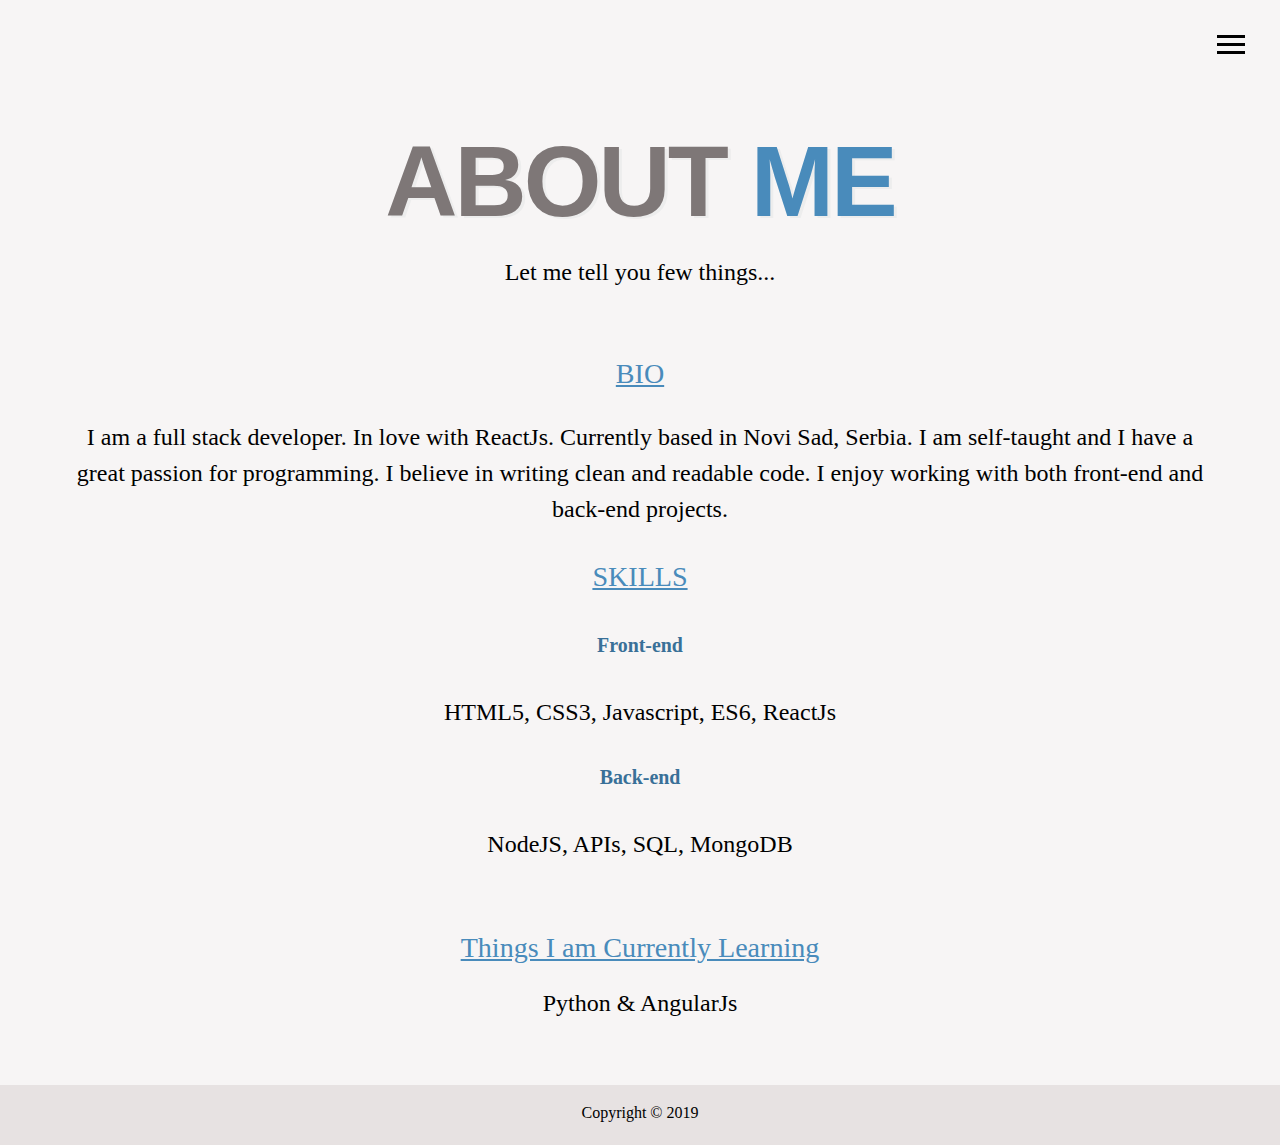
==== about.html @ 2eee185c "changed the style of the website" ====
<!DOCTYPE html>
<html lang="en">
    <head>
        <meta charset="UTF-8" />
        <meta name="viewport" content="width=device-width, initial-scale=1.0" />
        <meta http-equiv="X-UA-Compatible" content="ie=edge" />
        <!-- favicon -->
        <link rel="shortcut icon" type="image/png" href="./img/favicon.ico" />
        <!-- Font Awesome -->
        <link
            rel="stylesheet"
            href="https://use.fontawesome.com/releases/v5.8.1/css/all.css"
            integrity="sha384-50oBUHEmvpQ+1lW4y57PTFmhCaXp0ML5d60M1M7uH2+nqUivzIebhndOJK28anvf"
            crossorigin="anonymous"
        />
        <!-- css -->
        <link rel="stylesheet" href="./css/main.css" />
        <title>About Me</title>
    </head>
    <body>
        <header>
            <div class="menu-btn">
                <div class="btn-line"></div>
                <div class="btn-line"></div>
                <div class="btn-line"></div>
            </div>

            <div class="menu">
                <div class="menu-branding">
                    <div class="portrait"></div>
                </div>
                <ul class="menu-nav">
                    <li class="nav-item">
                        <a href="index.html" class="nav-link">Home</a>
                    </li>
                    <li class="nav-item current">
                        <a href="about.html" class="nav-link">About Me</a>
                    </li>
                    <li class="nav-item">
                        <a href="work.html" class="nav-link">My Work</a>
                    </li>
                    <li class="nav-item">
                        <a href="contact.html" class="nav-link"
                            >How To Reach Me</a
                        >
                    </li>
                </ul>
            </div>
        </header>
        <main id="about">
            <h1 class="lg-heading">
                About<span class="text-secondary"> Me</span>
            </h1>
            <h2 class="sm-heading">
                Let me tell you few things...
            </h2>
            <div class="about-info">
                <div class="bio">
                    <h3 class="text-secondary">BIO</h3>
                    <p>
                        I am a full stack developer. In love with ReactJs.
                        Currently based in Novi Sad, Serbia. I am self-taught
                        and I have a great passion for programming. I believe in
                        writing clean and readable code. I enjoy working with
                        both front-end and back-end projects.
                    </p>
                    <h3 class="text-secondary">SKILLS</h3>
                    <h5 class="subText">Front-end</h5>
                    HTML5, CSS3, Javascript, ES6, ReactJs
                    <h5 class="subText">Back-end</h5>
                    NodeJS, APIs, SQL, MongoDB
                    <br />
                    <br />
                    <h3 class="text-secondary">
                        Things I am Currently Learning
                    </h3>
                    Python & AngularJs
                </div>
            </div>
        </main>

        <footer id="main-footer">
            Copyright &copy; 2019
        </footer>

        <script src="js/main.js"></script>
    </body>
</html>
---- css/main.css ----
.menu-btn {
  position: absolute;
  z-index: 35;
  right: 35px;
  top: 35px;
  cursor: pointer;
  transition: all 0.5s ease-out; }
  .menu-btn .btn-line {
    width: 28px;
    height: 3px;
    margin: 0 0 5px 0;
    background: #000;
    transition: all 0.5s ease-out; }
  .menu-btn.close {
    transform: rotate(180deg); }
    .menu-btn.close .btn-line:nth-child(1) {
      transform: rotate(45deg) translate(5px, 5px); }
    .menu-btn.close .btn-line:nth-child(2) {
      opacity: 0; }
    .menu-btn.close .btn-line:nth-child(3) {
      transform: rotate(-45deg) translate(7px, -6px); }

.menu {
  position: fixed;
  top: 0;
  width: 100%;
  visibility: hidden;
  z-index: 33; }
  .menu.show {
    visibility: visible; }
  .menu-branding, .menu-nav {
    display: flex;
    flex-flow: column wrap;
    align-items: center;
    justify-content: center;
    float: left;
    width: 50%;
    height: 100vh;
    overflow: hidden; }
  .menu-nav {
    margin: 0;
    padding: 0;
    background: #e2caca;
    list-style: none;
    transform: translate3d(0, -100%, 0);
    transition: all 0.5s ease-out; }
    .menu-nav.show {
      transform: translate3d(0, 0, 0); }
  .menu-branding {
    background: #498bbb;
    transform: translate3d(0, 100%, 0);
    transition: all 0.5s ease-out; }
    .menu-branding.show {
      transform: translate3d(0, 0, 0); }
    .menu-branding .portrait {
      width: 250px;
      height: 215px;
      background: url("../img/rsz_me.jpg");
      border-radius: 2rem;
      border: solid 3px #dda7a7; }
  .menu .nav-item {
    transform: translate3d(600px, 0, 0);
    transition: all 0.5s ease-out; }
    .menu .nav-item.show {
      transform: translate3d(0, 0, 0); }
    .menu .nav-item.current > a {
      color: #498bbb; }
  .menu .nav-link {
    display: inline-block;
    position: relative;
    font-size: 30px;
    text-transform: uppercase;
    padding: 1rem 0;
    font-weight: 300;
    color: #000;
    text-decoration: none;
    transition: all 0.5s ease-out; }
    .menu .nav-link:hover {
      color: #498bbb; }

.nav-item:nth-child(1) {
  transition-delay: 0.1s; }

.nav-item:nth-child(2) {
  transition-delay: 0.2s; }

.nav-item:nth-child(3) {
  transition-delay: 0.3s; }

.nav-item:nth-child(4) {
  transition-delay: 0.4s; }

* {
  box-sizing: border-box; }

body {
  background-color: rgba(241, 238, 238, 0.561);
  color: #000;
  height: 100%;
  margin: 0;
  font-family: 'Lato', 'sans-serif';
  line-height: 1.5; }
  body#bg-img {
    background: url(../img/background.jpg);
    background-attachment: fixed;
    background-size: cover; }
    body#bg-img:after {
      content: '';
      position: absolute;
      top: 0;
      right: 0;
      width: 100%;
      height: 100%;
      z-index: -1;
      background: rgba(241, 238, 238, 0.9); }

h1,
h2,
h3 {
  margin-bottom: 1rem;
  font-weight: 400; }
  h1.sm-heading,
  h2.sm-heading,
  h3.sm-heading {
    margin-bottom: 2rem;
    padding: 0.2rem 1rem; }

.lg-heading {
  font-family: 'Open Sans', sans-serif;
  color: #7e7777;
  text-decoration: none;
  text-transform: uppercase;
  font-size: 100px;
  font-weight: 800;
  letter-spacing: -3px;
  line-height: 1;
  text-shadow: #ededed 3px 2px 0;
  position: relative; }
  .lg-heading:after {
    content: '';
    position: absolute;
    left: 8px;
    top: 32px;
    background-image: linear-gradient(left top, transparent 0%, transparent 25%, #555 25%, #555 50%, transparent 50%, transparent 75%, #555 75%);
    background-size: 4px 4px;
    background-clip: text;
    -webkit-text-fill-color: transparent;
    z-index: -5;
    display: block;
    text-shadow: none; }

a {
  color: #000;
  text-decoration: none; }

header {
  position: fixed;
  z-index: 2;
  width: 100%; }

.text-secondary {
  color: #498bbb; }

.bio .text-secondary {
  text-decoration: underline; }

.subText {
  color: #397098; }

main {
  padding: 4rem;
  align-items: center;
  text-align: center;
  min-height: calc(100vh - 60px); }
  main .icons {
    margin-top: 1rem; }
    main .icons a {
      padding: 0.4rem; }
      main .icons a:hover {
        color: #498bbb;
        transition: all 0.5s ease-out; }
  main#home {
    min-height: 100vh;
    overflow: hidden; }
    main#home h1 {
      margin-top: 20vh; }

.about-info {
  display: grid; }
  .about-info .bio {
    font-size: 1.5rem; }
  .about-info .job {
    background: rgba(253, 252, 252, 0.561);
    padding: 0.5rem;
    border-bottom: #498bbb 5px solid; }

#main-footer {
  text-align: center;
  padding: 1rem;
  background: rgba(218, 210, 210, 0.561);
  color: #000;
  height: 60px; }

.projects {
  display: grid;
  grid-gap: 1rem;
  grid-template-columns: repeat(2, 1fr); }
  .projects img {
    width: 80%;
    border: 3px solid #fff;
    margin-top: 0.5rem; }
    .projects img:hover {
      opacity: 0.5;
      border-color: #498bbb;
      transition: all 0.5s ease-out; }

.btn, .btn-dark, .btn-light {
  display: inline-block;
  width: 80%;
  padding: 0.5rem 1rem;
  border: 0;
  margin-bottom: 0.3rem; }
  .btn:hover, .btn-dark:hover, .btn-light:hover {
    background: #498bbb;
    color: #000; }

.btn-dark {
  background: rgba(123, 101, 101, 0.561);
  color: #fff; }

.btn-light {
  background: rgba(255, 255, 255, 0.561);
  color: #333; }

.boxes {
  display: flex;
  flex-wrap: wrap;
  justify-content: space-evenly;
  align-items: center;
  margin-top: 1rem; }
  .boxes div {
    font-size: 2rem;
    border: 3px #fff solid;
    padding: 1.5rem 2.5rem;
    margin-bottom: 3rem;
    transition: all 0.5s ease-out; }
    .boxes div:hover {
      padding: 0.5rem 1.5rem;
      background: #498bbb;
      color: #000; }
      .boxes div:hover span {
        color: #fff; }

@media screen and (max-width: 768px) {
  .lg-heading {
    line-height: 1;
    margin-bottom: 1rem;
    font-size: 70px; }
  ul.menu-nav,
  div.menu-branding {
    float: none;
    width: 100%;
    min-height: 0; }
    ul.menu-nav.show,
    div.menu-branding.show {
      transform: translate3d(0, 0, 0); }
  .menu-nav {
    height: 75vh;
    transform: translate3d(-100%, 0, 0);
    font-size: 24px; }
  .menu-branding {
    height: 25vh;
    transform: translate3d(100%, 0, 0); }
    .menu-branding .portrait {
      background: url("../img/25_me.jpg");
      background-repeat: none;
      width: 180px;
      height: 150px; }
  .bio-image {
    width: 100%; }
  .about-info {
    grid-template-columns: 1fr;
    grid-template-areas: 'bioimage ' 'bio  ' 'job1  ' 'job2 ' 'job3 '; }
  .projects {
    grid-template-columns: 1fr; } }

@media screen and (max-width: 500px) {
  .lg-heading {
    font-size: 60px; }
  #contact h1 {
    font-size: 50px; }
  .boxes div {
    font-size: 1.6rem; } }
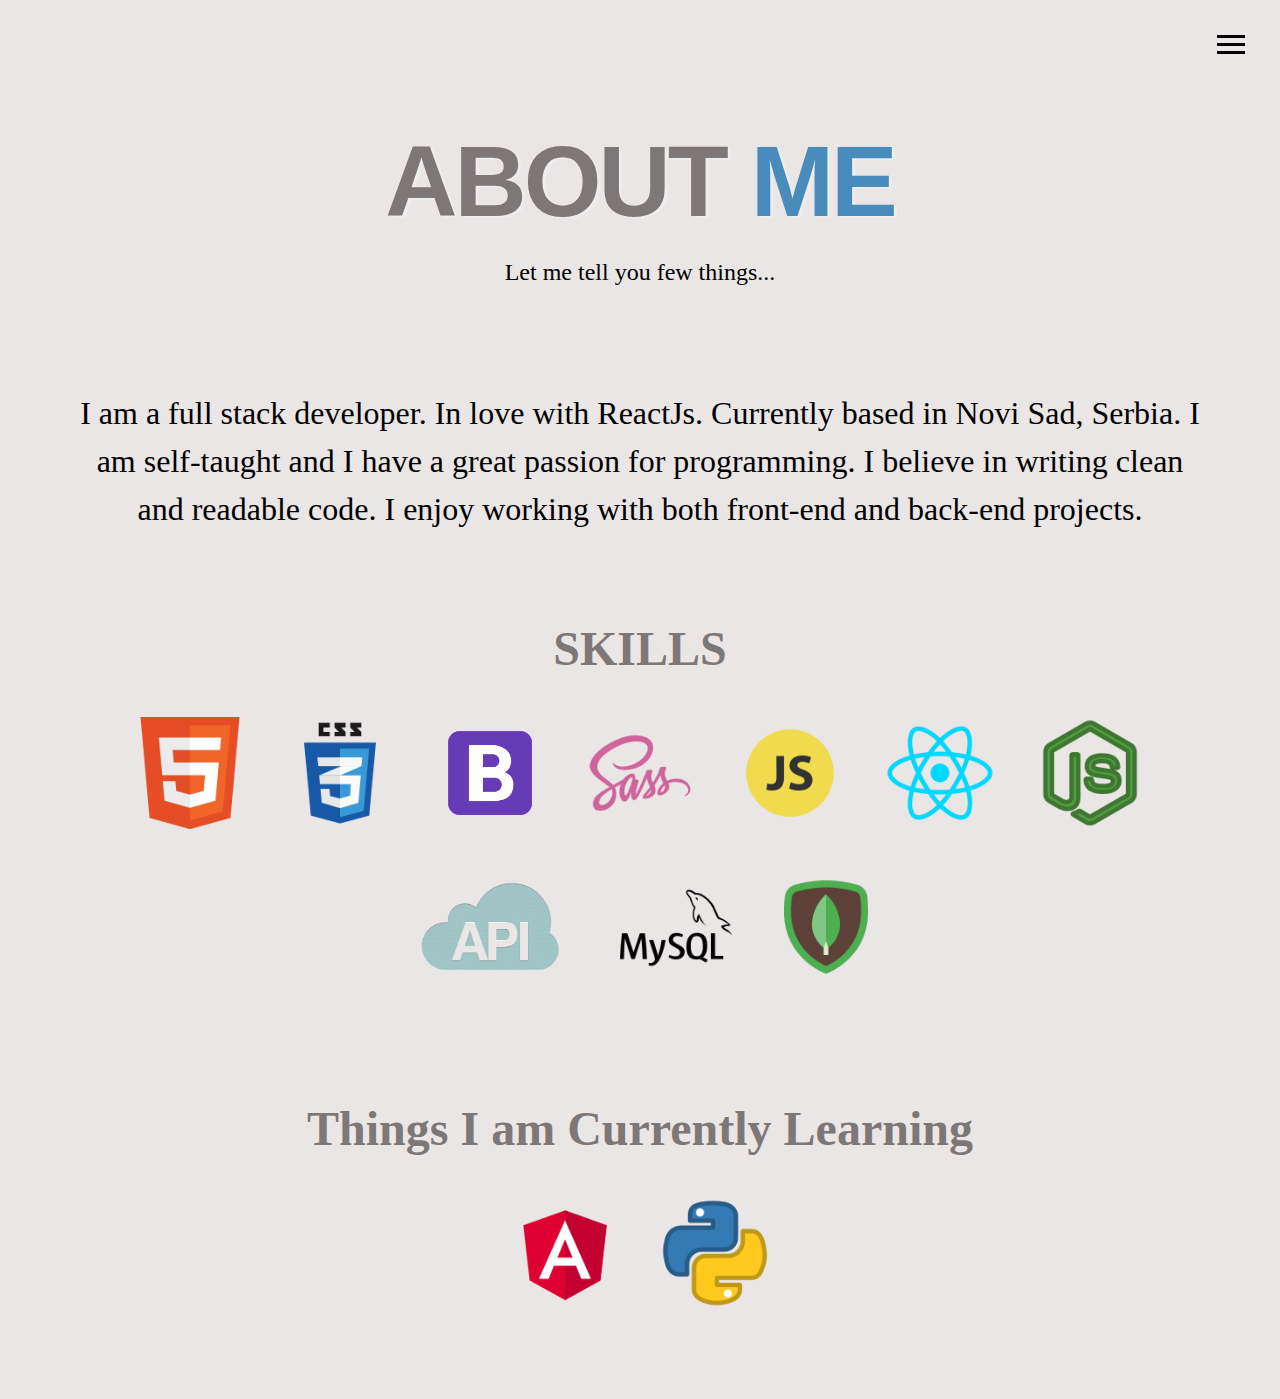
==== commit 6c466ee9: "added more styles to the app" ====
--- a/about.html
+++ b/about.html
@@ -56,8 +56,7 @@
             </h2>
             <div class="about-info">
                 <div class="bio">
-                    <h3 class="text-secondary">BIO</h3>
-                    <p>
+                    <p class="bio-text">
                         I am a full stack developer. In love with ReactJs.
                         Currently based in Novi Sad, Serbia. I am self-taught
                         and I have a great passion for programming. I believe in
@@ -65,24 +64,66 @@
                         both front-end and back-end projects.
                     </p>
                     <h3 class="text-secondary">SKILLS</h3>
-                    <h5 class="subText">Front-end</h5>
-                    HTML5, CSS3, Javascript, ES6, ReactJs
-                    <h5 class="subText">Back-end</h5>
-                    NodeJS, APIs, SQL, MongoDB
+
+                    <img
+                        src="./img/icons/html5.png"
+                        title="HTML5"
+                        alt="html5"
+                    />
+                    <img src="./img/icons/css3.png" title="CSS3" alt="css3" />
+                    <img
+                        src="./img/icons/bootstrap.png"
+                        title="BOOTSTRAP"
+                        alt="bootstrap"
+                    />
+                    <img src="./img/icons/sass.png" title="SASS" alt="sass" />
+                    <img
+                        src="./img/icons/javascript.png"
+                        title="JAVASCRIPT"
+                        alt="javascript"
+                    />
+                    <img
+                        src="./img/icons/react.png"
+                        title="REACT"
+                        alt="react"
+                    />
+
+                    <img
+                        src="./img/icons/nodejs.png"
+                        title="NODE"
+                        alt="nodejs"
+                    />
+                    <img src="./img/icons/api.png" title="API" alt="api" />
+                    <img
+                        src="./img/icons/mysql.png"
+                        title="MYSQL"
+                        alt="mysql"
+                    />
+                    <img
+                        src="./img/icons/mongodb.png"
+                        title="MONGODB"
+                        alt="mongodb"
+                    />
+
                     <br />
                     <br />
                     <h3 class="text-secondary">
                         Things I am Currently Learning
                     </h3>
-                    Python & AngularJs
+                    <img
+                        src="./img/icons/angular.png"
+                        title="ANGULAR"
+                        alt="angular"
+                    />
+                    <img
+                        src="./img/icons/python.png"
+                        title="PYTHON"
+                        alt="python"
+                    />
                 </div>
             </div>
         </main>
 
-        <footer id="main-footer">
-            Copyright &copy; 2019
-        </footer>
-
         <script src="js/main.js"></script>
     </body>
 </html>
--- a/css/main.css
+++ b/css/main.css
@@ -94,7 +94,7 @@
   box-sizing: border-box; }
 
 body {
-  background-color: rgba(241, 238, 238, 0.561);
+  background-color: rgba(207, 198, 198, 0.438);
   color: #000;
   height: 100%;
   margin: 0;
@@ -112,7 +112,7 @@
       width: 100%;
       height: 100%;
       z-index: -1;
-      background: rgba(241, 238, 238, 0.9); }
+      background: rgba(207, 198, 198, 0.9); }
 
 h1,
 h2,
@@ -161,8 +161,14 @@
 .text-secondary {
   color: #498bbb; }
 
+.bio-text {
+  font-size: 2rem;
+  padding: 2rem 1rem; }
+
 .bio .text-secondary {
-  text-decoration: underline; }
+  font-size: 3rem;
+  color: #7e7777;
+  font-weight: 700; }
 
 .subText {
   color: #397098; }
@@ -189,30 +195,33 @@
   display: grid; }
   .about-info .bio {
     font-size: 1.5rem; }
+    .about-info .bio img {
+      max-height: 9rem;
+      padding: 1rem;
+      transition: all 0.6s; }
+      .about-info .bio img:hover {
+        transform: translateY(-1rem); }
   .about-info .job {
-    background: rgba(253, 252, 252, 0.561);
+    background: rgba(219, 212, 212, 0.438);
     padding: 0.5rem;
     border-bottom: #498bbb 5px solid; }
-
-#main-footer {
-  text-align: center;
-  padding: 1rem;
-  background: rgba(218, 210, 210, 0.561);
-  color: #000;
-  height: 60px; }
 
 .projects {
   display: grid;
   grid-gap: 1rem;
   grid-template-columns: repeat(2, 1fr); }
+  .projects .item {
+    border-radius: 2rem;
+    background-color: #e6d7d7; }
   .projects img {
     width: 80%;
     border: 3px solid #fff;
-    margin-top: 0.5rem; }
+    margin-top: 0.5rem;
+    transition: all 0.4s;
+    border-radius: 0.5rem; }
     .projects img:hover {
-      opacity: 0.5;
-      border-color: #498bbb;
-      transition: all 0.5s ease-out; }
+      transform: translateY(-0.5rem);
+      box-shadow: 2px 9px 13px 1px rgba(0, 0, 0, 0.75); }
 
 .btn, .btn-dark, .btn-light {
   display: inline-block;
@@ -225,11 +234,11 @@
     color: #000; }
 
 .btn-dark {
-  background: rgba(123, 101, 101, 0.561);
+  background: rgba(81, 69, 69, 0.438);
   color: #fff; }
 
 .btn-light {
-  background: rgba(255, 255, 255, 0.561);
+  background: rgba(255, 255, 255, 0.438);
   color: #333; }
 
 .boxes {
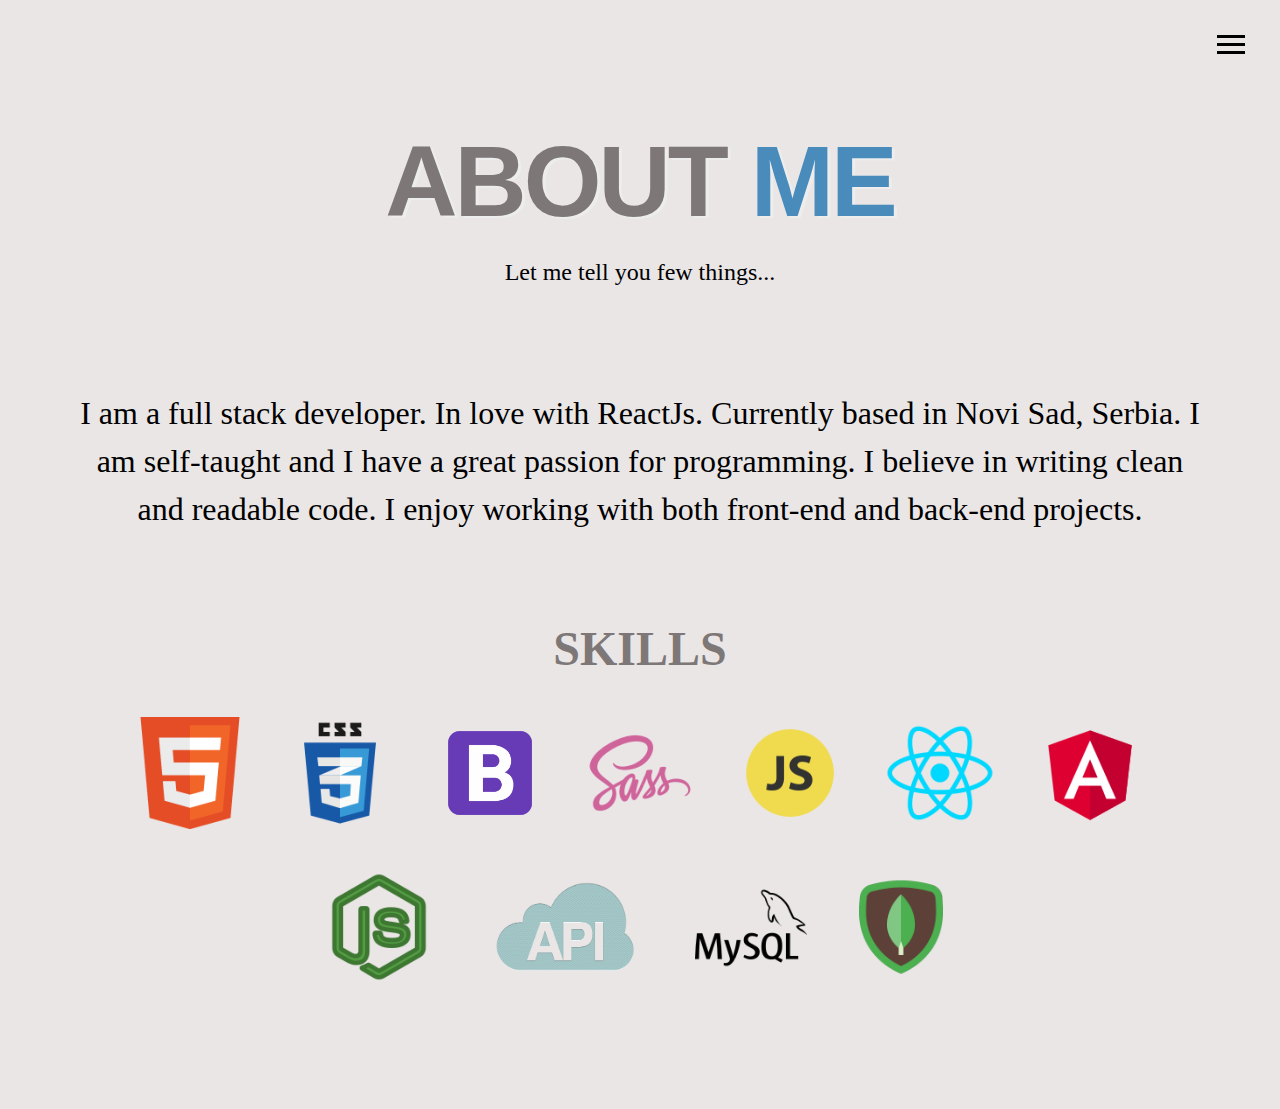
==== commit baf489b9: "added angular to lang i know" ====
--- a/about.html
+++ b/about.html
@@ -87,7 +87,11 @@
                         title="REACT"
                         alt="react"
                     />
-
+                    <img
+                        src="./img/icons/angular.png"
+                        title="ANGULAR"
+                        alt="angular"
+                    />
                     <img
                         src="./img/icons/nodejs.png"
                         title="NODE"
@@ -107,19 +111,6 @@
 
                     <br />
                     <br />
-                    <h3 class="text-secondary">
-                        Things I am Currently Learning
-                    </h3>
-                    <img
-                        src="./img/icons/angular.png"
-                        title="ANGULAR"
-                        alt="angular"
-                    />
-                    <img
-                        src="./img/icons/python.png"
-                        title="PYTHON"
-                        alt="python"
-                    />
                 </div>
             </div>
         </main>
--- a/css/main.css
+++ b/css/main.css
@@ -208,17 +208,19 @@
 
 .projects {
   display: grid;
-  grid-gap: 1rem;
-  grid-template-columns: repeat(2, 1fr); }
+  width: 70%;
+  margin: auto;
+  grid-gap: 2rem;
+  grid-template-columns: repeat(1, 1fr); }
   .projects .item {
-    border-radius: 2rem;
+    border-radius: 1rem;
     background-color: #e6d7d7; }
   .projects img {
     width: 80%;
     border: 3px solid #fff;
     margin-top: 0.5rem;
     transition: all 0.4s;
-    border-radius: 0.5rem; }
+    border-radius: 0.5 rem; }
     .projects img:hover {
       transform: translateY(-0.5rem);
       box-shadow: 2px 9px 13px 1px rgba(0, 0, 0, 0.75); }
@@ -295,7 +297,7 @@
  'job2 '  'job3 '; }
   .projects {
-    grid-template-columns: 1fr; } }
+    width: 100%; } }
 
 @media screen and (max-width: 500px) {
   .lg-heading {
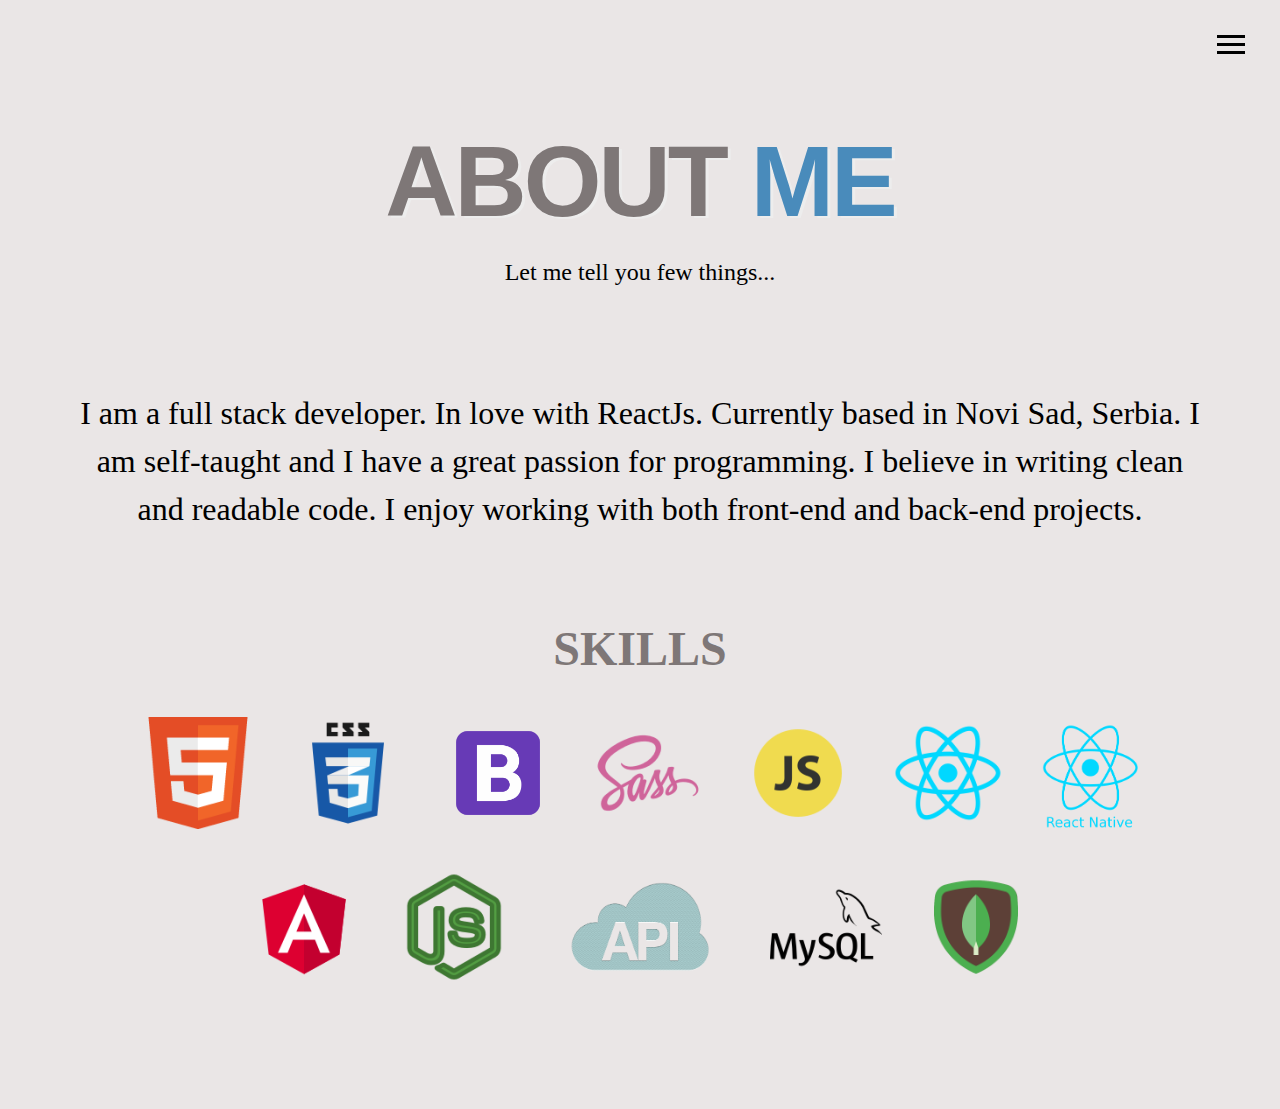
==== commit 904504fd: "added react native to my skills" ====
--- a/about.html
+++ b/about.html
@@ -88,6 +88,11 @@
                         alt="react"
                     />
                     <img
+                        src="./img/icons/react-native.png"
+                        title="REACT Native"
+                        alt="react"
+                    />
+                    <img
                         src="./img/icons/angular.png"
                         title="ANGULAR"
                         alt="angular"
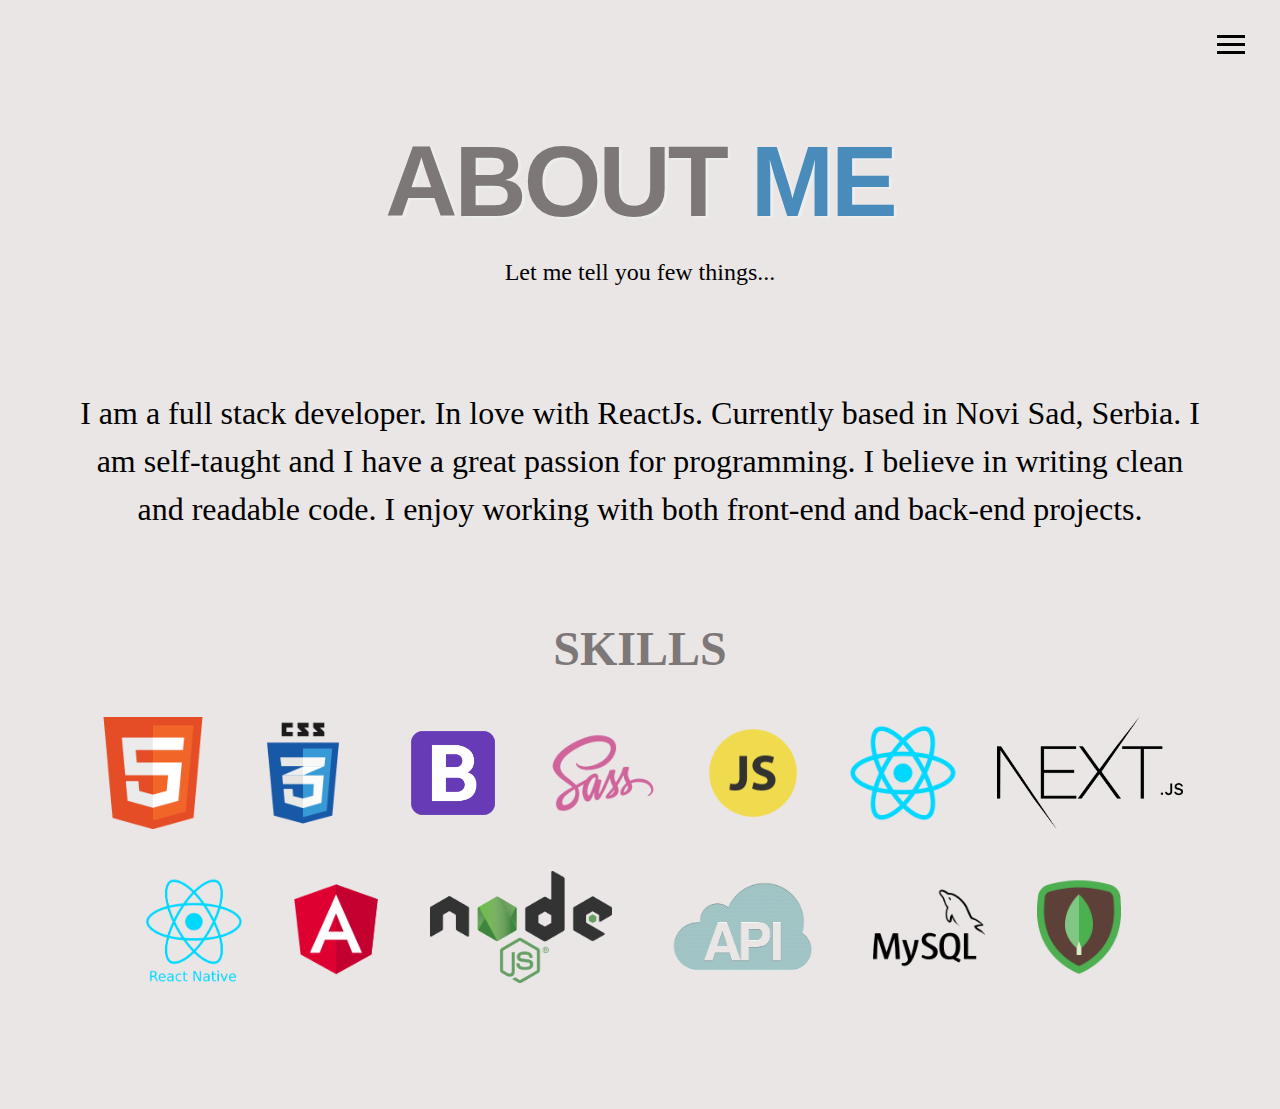
==== commit 09562ef1: "added new skills to about.html" ====
--- a/about.html
+++ b/about.html
@@ -84,22 +84,27 @@
                     />
                     <img
                         src="./img/icons/react.png"
-                        title="REACT"
+                        title="REACT JS"
+                        alt="react"
+                    />
+                    <img
+                        src="./img/icons/Nextjs.png"
+                        title="NEXT JS"
                         alt="react"
                     />
                     <img
                         src="./img/icons/react-native.png"
-                        title="REACT Native"
+                        title="REACT NATIVE"
                         alt="react"
                     />
                     <img
                         src="./img/icons/angular.png"
-                        title="ANGULAR"
+                        title="ANGULAR JS"
                         alt="angular"
                     />
                     <img
                         src="./img/icons/nodejs.png"
-                        title="NODE"
+                        title="NODE JS"
                         alt="nodejs"
                     />
                     <img src="./img/icons/api.png" title="API" alt="api" />
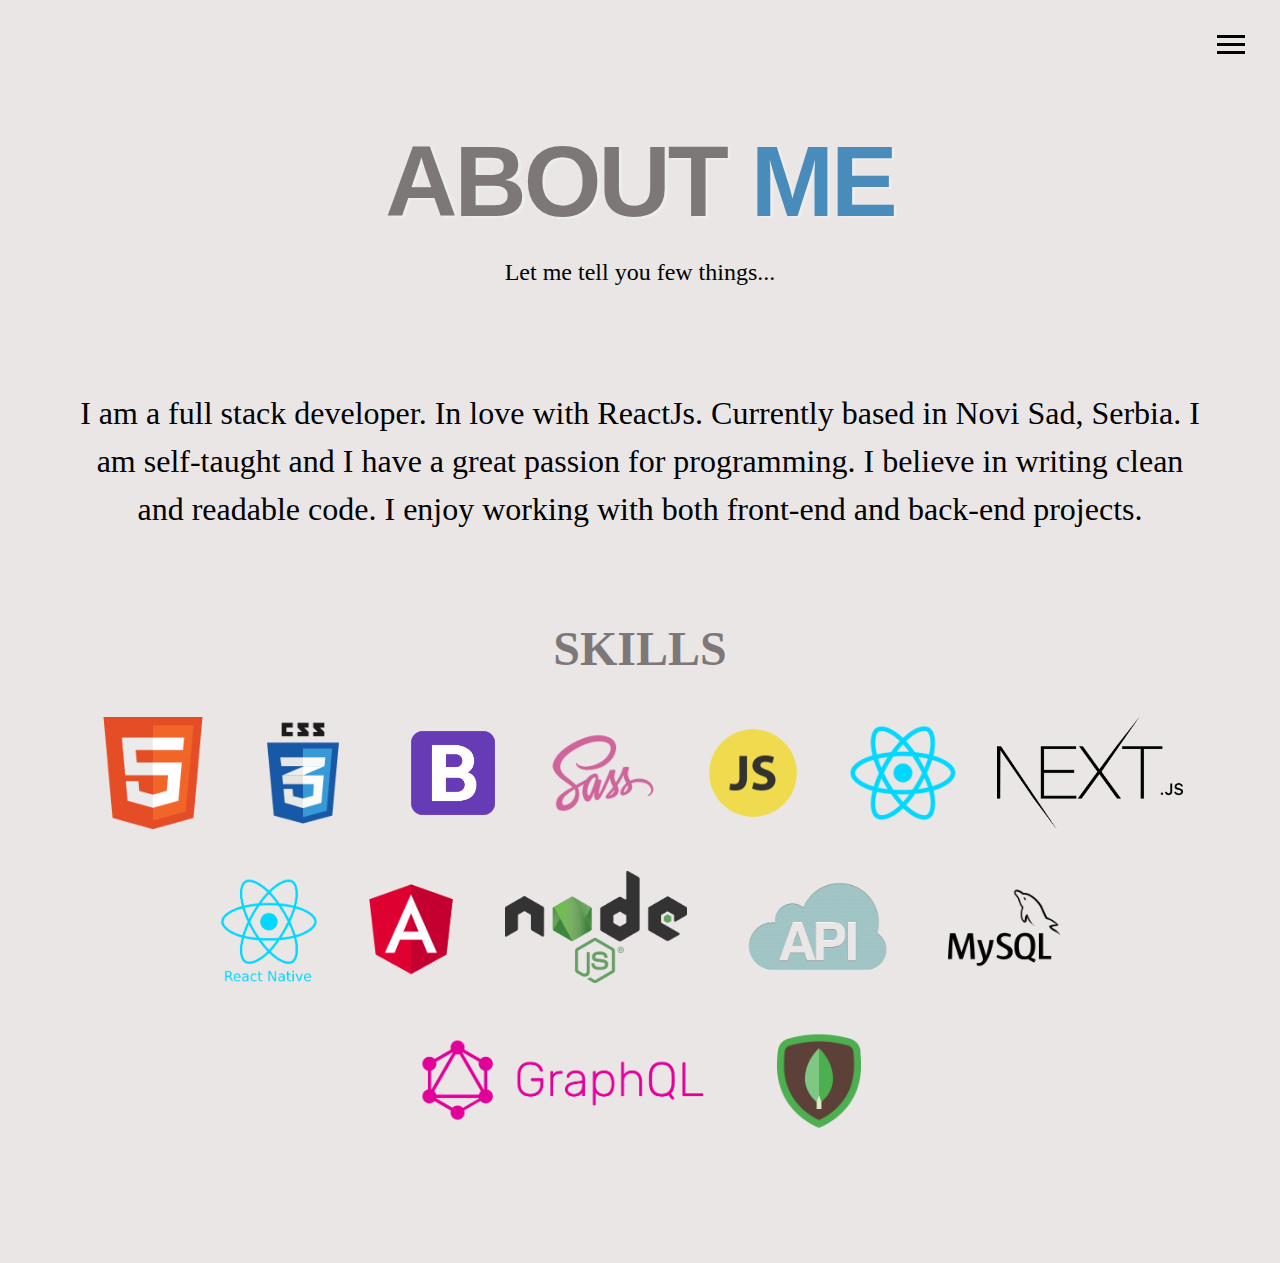
==== commit eb8058c1: "added graphQL to my skills" ====
--- a/about.html
+++ b/about.html
@@ -114,6 +114,11 @@
                         alt="mysql"
                     />
                     <img
+                        src="./img/icons/graphQl.png"
+                        title="GRAPHQL"
+                        alt="GraphQL"
+                    />
+                    <img
                         src="./img/icons/mongodb.png"
                         title="MONGODB"
                         alt="mongodb"
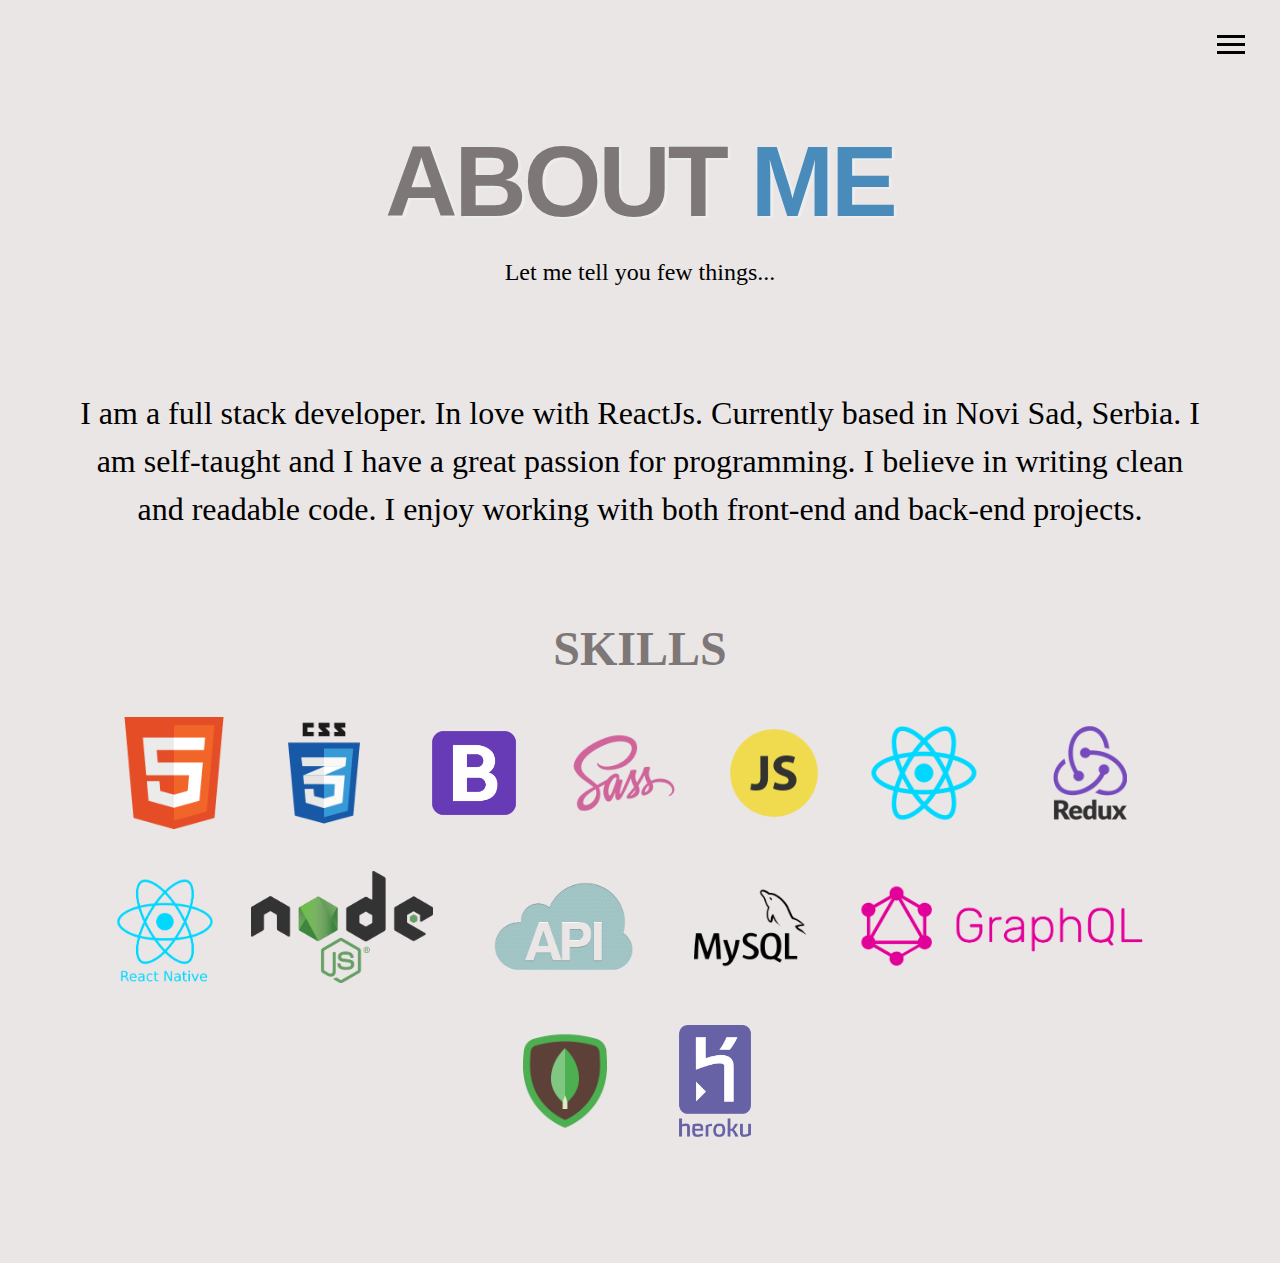
==== commit e08b8a81: "added new skills to aboutme page" ====
--- a/about.html
+++ b/about.html
@@ -88,20 +88,17 @@
                         alt="react"
                     />
                     <img
-                        src="./img/icons/Nextjs.png"
-                        title="NEXT JS"
-                        alt="react"
+                        src="./img/icons/Redux.png"
+                        title="REDUX"
+                        alt="redux"
                     />
+
                     <img
                         src="./img/icons/react-native.png"
                         title="REACT NATIVE"
                         alt="react"
                     />
-                    <img
-                        src="./img/icons/angular.png"
-                        title="ANGULAR JS"
-                        alt="angular"
-                    />
+
                     <img
                         src="./img/icons/nodejs.png"
                         title="NODE JS"
@@ -124,6 +121,12 @@
                         alt="mongodb"
                     />
 
+                    <img
+                        src="./img/icons/heroku.png"
+                        title="HEROKU"
+                        alt="heroku"
+                    />
+
                     <br />
                     <br />
                 </div>
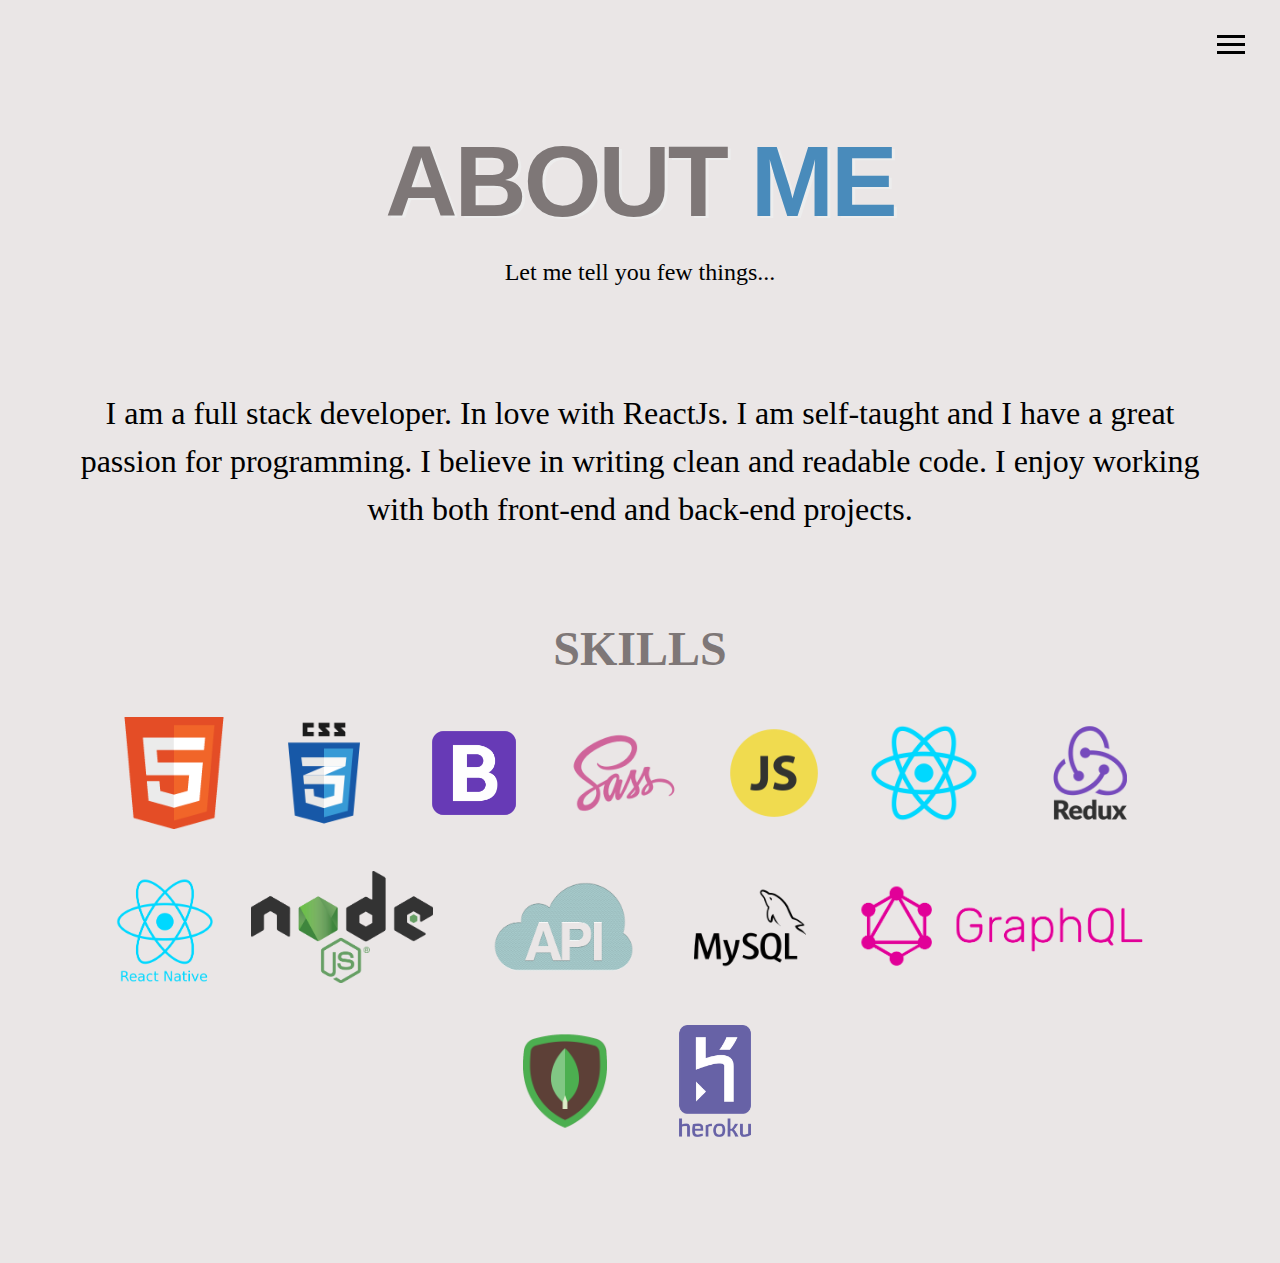
==== commit 4ca0b82c: "removed angular project" ====
--- a/about.html
+++ b/about.html
@@ -1,138 +1,101 @@
 <!DOCTYPE html>
 <html lang="en">
-    <head>
-        <meta charset="UTF-8" />
-        <meta name="viewport" content="width=device-width, initial-scale=1.0" />
-        <meta http-equiv="X-UA-Compatible" content="ie=edge" />
-        <!-- favicon -->
-        <link rel="shortcut icon" type="image/png" href="./img/favicon.ico" />
-        <!-- Font Awesome -->
-        <link
-            rel="stylesheet"
-            href="https://use.fontawesome.com/releases/v5.8.1/css/all.css"
-            integrity="sha384-50oBUHEmvpQ+1lW4y57PTFmhCaXp0ML5d60M1M7uH2+nqUivzIebhndOJK28anvf"
-            crossorigin="anonymous"
-        />
-        <!-- css -->
-        <link rel="stylesheet" href="./css/main.css" />
-        <title>About Me</title>
-    </head>
-    <body>
-        <header>
-            <div class="menu-btn">
-                <div class="btn-line"></div>
-                <div class="btn-line"></div>
-                <div class="btn-line"></div>
-            </div>
+  <head>
+    <meta charset="UTF-8" />
+    <meta name="viewport" content="width=device-width, initial-scale=1.0" />
+    <meta http-equiv="X-UA-Compatible" content="ie=edge" />
+    <!-- favicon -->
+    <link rel="shortcut icon" type="image/png" href="./img/favicon.ico" />
+    <!-- Font Awesome -->
+    <link
+      rel="stylesheet"
+      href="https://use.fontawesome.com/releases/v5.8.1/css/all.css"
+      integrity="sha384-50oBUHEmvpQ+1lW4y57PTFmhCaXp0ML5d60M1M7uH2+nqUivzIebhndOJK28anvf"
+      crossorigin="anonymous"
+    />
+    <!-- css -->
+    <link rel="stylesheet" href="./css/main.css" />
+    <title>About Me</title>
+  </head>
+  <body>
+    <header>
+      <div class="menu-btn">
+        <div class="btn-line"></div>
+        <div class="btn-line"></div>
+        <div class="btn-line"></div>
+      </div>
 
-            <div class="menu">
-                <div class="menu-branding">
-                    <div class="portrait"></div>
-                </div>
-                <ul class="menu-nav">
-                    <li class="nav-item">
-                        <a href="index.html" class="nav-link">Home</a>
-                    </li>
-                    <li class="nav-item current">
-                        <a href="about.html" class="nav-link">About Me</a>
-                    </li>
-                    <li class="nav-item">
-                        <a href="work.html" class="nav-link">My Work</a>
-                    </li>
-                    <li class="nav-item">
-                        <a href="contact.html" class="nav-link"
-                            >How To Reach Me</a
-                        >
-                    </li>
-                </ul>
-            </div>
-        </header>
-        <main id="about">
-            <h1 class="lg-heading">
-                About<span class="text-secondary"> Me</span>
-            </h1>
-            <h2 class="sm-heading">
-                Let me tell you few things...
-            </h2>
-            <div class="about-info">
-                <div class="bio">
-                    <p class="bio-text">
-                        I am a full stack developer. In love with ReactJs.
-                        Currently based in Novi Sad, Serbia. I am self-taught
-                        and I have a great passion for programming. I believe in
-                        writing clean and readable code. I enjoy working with
-                        both front-end and back-end projects.
-                    </p>
-                    <h3 class="text-secondary">SKILLS</h3>
+      <div class="menu">
+        <div class="menu-branding">
+          <div class="portrait"></div>
+        </div>
+        <ul class="menu-nav">
+          <li class="nav-item">
+            <a href="index.html" class="nav-link">Home</a>
+          </li>
+          <li class="nav-item current">
+            <a href="about.html" class="nav-link">About Me</a>
+          </li>
+          <li class="nav-item">
+            <a href="work.html" class="nav-link">My Work</a>
+          </li>
+          <li class="nav-item">
+            <a href="contact.html" class="nav-link">How To Reach Me</a>
+          </li>
+        </ul>
+      </div>
+    </header>
+    <main id="about">
+      <h1 class="lg-heading">About<span class="text-secondary"> Me</span></h1>
+      <h2 class="sm-heading">
+        Let me tell you few things...
+      </h2>
+      <div class="about-info">
+        <div class="bio">
+          <p class="bio-text">
+            I am a full stack developer. In love with ReactJs. I am self-taught
+            and I have a great passion for programming. I believe in writing
+            clean and readable code. I enjoy working with both front-end and
+            back-end projects.
+          </p>
+          <h3 class="text-secondary">SKILLS</h3>
 
-                    <img
-                        src="./img/icons/html5.png"
-                        title="HTML5"
-                        alt="html5"
-                    />
-                    <img src="./img/icons/css3.png" title="CSS3" alt="css3" />
-                    <img
-                        src="./img/icons/bootstrap.png"
-                        title="BOOTSTRAP"
-                        alt="bootstrap"
-                    />
-                    <img src="./img/icons/sass.png" title="SASS" alt="sass" />
-                    <img
-                        src="./img/icons/javascript.png"
-                        title="JAVASCRIPT"
-                        alt="javascript"
-                    />
-                    <img
-                        src="./img/icons/react.png"
-                        title="REACT JS"
-                        alt="react"
-                    />
-                    <img
-                        src="./img/icons/Redux.png"
-                        title="REDUX"
-                        alt="redux"
-                    />
+          <img src="./img/icons/html5.png" title="HTML5" alt="html5" />
+          <img src="./img/icons/css3.png" title="CSS3" alt="css3" />
+          <img
+            src="./img/icons/bootstrap.png"
+            title="BOOTSTRAP"
+            alt="bootstrap"
+          />
+          <img src="./img/icons/sass.png" title="SASS" alt="sass" />
+          <img
+            src="./img/icons/javascript.png"
+            title="JAVASCRIPT"
+            alt="javascript"
+          />
+          <img src="./img/icons/react.png" title="REACT JS" alt="react" />
+          <img src="./img/icons/Redux.png" title="REDUX" alt="redux" />
 
-                    <img
-                        src="./img/icons/react-native.png"
-                        title="REACT NATIVE"
-                        alt="react"
-                    />
+          <img
+            src="./img/icons/react-native.png"
+            title="REACT NATIVE"
+            alt="react"
+          />
 
-                    <img
-                        src="./img/icons/nodejs.png"
-                        title="NODE JS"
-                        alt="nodejs"
-                    />
-                    <img src="./img/icons/api.png" title="API" alt="api" />
-                    <img
-                        src="./img/icons/mysql.png"
-                        title="MYSQL"
-                        alt="mysql"
-                    />
-                    <img
-                        src="./img/icons/graphQl.png"
-                        title="GRAPHQL"
-                        alt="GraphQL"
-                    />
-                    <img
-                        src="./img/icons/mongodb.png"
-                        title="MONGODB"
-                        alt="mongodb"
-                    />
+          <img src="./img/icons/nodejs.png" title="NODE JS" alt="nodejs" />
+          <img src="./img/icons/api.png" title="API" alt="api" />
+          <img src="./img/icons/mysql.png" title="MYSQL" alt="mysql" />
+          <img src="./img/icons/graphQl.png" title="GRAPHQL" alt="GraphQL" />
+          <img src="./img/icons/mongodb.png" title="MONGODB" alt="mongodb" />
 
-                    <img
-                        src="./img/icons/heroku.png"
-                        title="HEROKU"
-                        alt="heroku"
-                    />
+          <img src="./img/icons/heroku.png" title="HEROKU" alt="heroku" />
 
-                    <br />
-                    <br />
-                </div>
-            </div>
-        </main>
+          <br />
+          <br />
+        </div>
+      </div>
+    </main>
 
-        <script src="js/main.js"></script>
-    </body>
+    <script src="js/main.js"></script>
+  </body>
 </html>
--- a/css/main.css
+++ b/css/main.css
@@ -98,7 +98,7 @@
   color: #000;
   height: 100%;
   margin: 0;
-  font-family: 'Lato', 'sans-serif';
+  font-family: "Lato", "sans-serif";
   line-height: 1.5; }
   body#bg-img {
     background: url(../img/background.jpg);
@@ -126,7 +126,7 @@
     padding: 0.2rem 1rem; }
 
 .lg-heading {
-  font-family: 'Open Sans', sans-serif;
+  font-family: "Open Sans", sans-serif;
   color: #7e7777;
   text-decoration: none;
   text-transform: uppercase;
@@ -137,7 +137,7 @@
   text-shadow: #ededed 3px 2px 0;
   position: relative; }
   .lg-heading:after {
-    content: '';
+    content: "";
     position: absolute;
     left: 8px;
     top: 32px;
@@ -215,6 +215,8 @@
   .projects .item {
     border-radius: 1rem;
     background-color: #e6d7d7; }
+  .projects .item:first-child {
+    margin-top: 1.5rem; }
   .projects img {
     width: 80%;
     border: 3px solid #fff;
